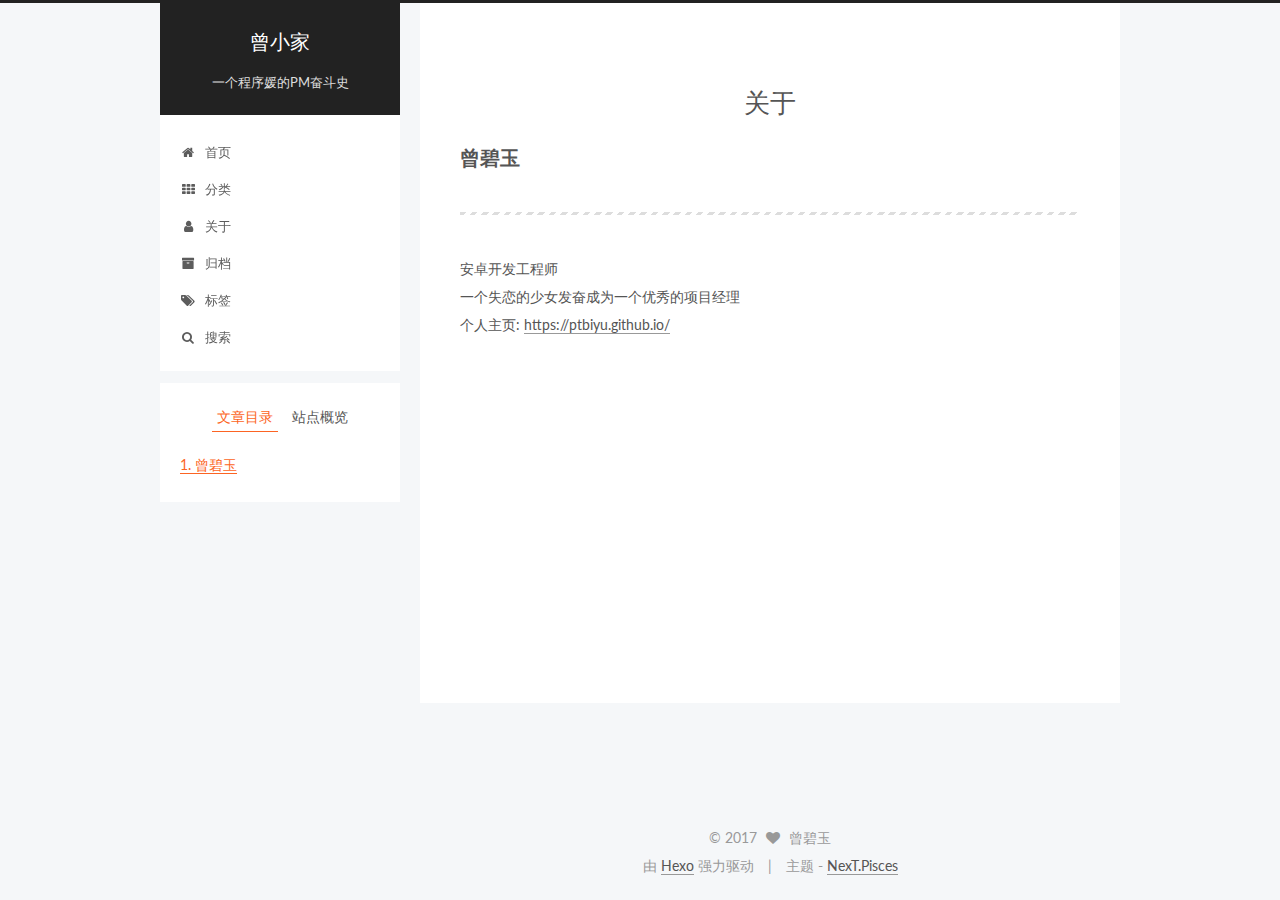
==== about/index.html @ f5fce971 "Site updated: 2017-07-24 19:00:56" ====
<!DOCTYPE html>



  


<html class="theme-next pisces use-motion" lang="zh-Hans">
<head>
  <meta charset="UTF-8"/>
<meta http-equiv="X-UA-Compatible" content="IE=edge" />
<meta name="viewport" content="width=device-width, initial-scale=1, maximum-scale=1"/>









<meta http-equiv="Cache-Control" content="no-transform" />
<meta http-equiv="Cache-Control" content="no-siteapp" />















  
  
  <link href="/lib/fancybox/source/jquery.fancybox.css?v=2.1.5" rel="stylesheet" type="text/css" />




  
  
  
  

  
    
    
  

  

  

  

  

  
    
    
    <link href="//fonts.googleapis.com/css?family=Lato:300,300italic,400,400italic,700,700italic&subset=latin,latin-ext" rel="stylesheet" type="text/css">
  






<link href="/lib/font-awesome/css/font-awesome.min.css?v=4.6.2" rel="stylesheet" type="text/css" />

<link href="/css/main.css?v=5.1.1" rel="stylesheet" type="text/css" />


  <meta name="keywords" content="项目管理, 敏捷, Scrum" />





  <link rel="alternate" href="/atom.xml" title="曾小家" type="application/atom+xml" />




  <link rel="shortcut icon" type="image/x-icon" href="/favicon.ico?v=5.1.1" />






<meta name="description" content="曾碧玉 安卓开发工程师一个失恋的少女发奋成为一个优秀的项目经理个人主页: https://ptbiyu.github.io/">
<meta property="og:type" content="website">
<meta property="og:title" content="关于">
<meta property="og:url" content="https://ptbiyu.github.io/about/index.html">
<meta property="og:site_name" content="曾小家">
<meta property="og:description" content="曾碧玉 安卓开发工程师一个失恋的少女发奋成为一个优秀的项目经理个人主页: https://ptbiyu.github.io/">
<meta property="og:locale" content="zh-Hans">
<meta property="og:updated_time" content="2017-07-20T02:55:30.000Z">
<meta name="twitter:card" content="summary">
<meta name="twitter:title" content="关于">
<meta name="twitter:description" content="曾碧玉 安卓开发工程师一个失恋的少女发奋成为一个优秀的项目经理个人主页: https://ptbiyu.github.io/">



<script type="text/javascript" id="hexo.configurations">
  var NexT = window.NexT || {};
  var CONFIG = {
    root: '/',
    scheme: 'Pisces',
    sidebar: {"position":"left","display":"post","offset":12,"offset_float":0,"b2t":false,"scrollpercent":false,"onmobile":false},
    fancybox: true,
    motion: true,
    duoshuo: {
      userId: '0',
      author: '博主'
    },
    algolia: {
      applicationID: 'ZF8YPM6U2L',
      apiKey: 'b63a4adf1e2daafc92c6af567a618ee9',
      indexName: 'ptbiyu_blog',
      hits: {"per_page":10},
      labels: {"input_placeholder":"Search for Posts","hits_empty":"We didn't find any results for the search: ${query}","hits_stats":"${hits} results found in ${time} ms"}
    }
  };
</script>



  <link rel="canonical" href="https://ptbiyu.github.io/about/"/>





  <title>关于 | 曾小家</title>
  





  <script type="text/javascript">
    var _hmt = _hmt || [];
    (function() {
      var hm = document.createElement("script");
      hm.src = "https://hm.baidu.com/hm.js?2f14754860eb6a1046067750d27c4581";
      var s = document.getElementsByTagName("script")[0];
      s.parentNode.insertBefore(hm, s);
    })();
  </script>










</head>

<body itemscope itemtype="http://schema.org/WebPage" lang="zh-Hans">

  
  
    
  

  <div class="container sidebar-position-left page-post-detail ">
    <div class="headband"></div>

    <header id="header" class="header" itemscope itemtype="http://schema.org/WPHeader">
      <div class="header-inner"><div class="site-brand-wrapper">
  <div class="site-meta ">
    

    <div class="custom-logo-site-title">
      <a href="/"  class="brand" rel="start">
        <span class="logo-line-before"><i></i></span>
        <span class="site-title">曾小家</span>
        <span class="logo-line-after"><i></i></span>
      </a>
    </div>
      
        <p class="site-subtitle">一个程序媛的PM奋斗史</p>
      
  </div>

  <div class="site-nav-toggle">
    <button>
      <span class="btn-bar"></span>
      <span class="btn-bar"></span>
      <span class="btn-bar"></span>
    </button>
  </div>
</div>

<nav class="site-nav">
  

  
    <ul id="menu" class="menu">
      
        
        <li class="menu-item menu-item-home">
          <a href="/" rel="section">
            
              <i class="menu-item-icon fa fa-fw fa-home"></i> <br />
            
            首页
          </a>
        </li>
      
        
        <li class="menu-item menu-item-categories">
          <a href="/categories/" rel="section">
            
              <i class="menu-item-icon fa fa-fw fa-th"></i> <br />
            
            分类
          </a>
        </li>
      
        
        <li class="menu-item menu-item-about">
          <a href="/about/" rel="section">
            
              <i class="menu-item-icon fa fa-fw fa-user"></i> <br />
            
            关于
          </a>
        </li>
      
        
        <li class="menu-item menu-item-archives">
          <a href="/archives/" rel="section">
            
              <i class="menu-item-icon fa fa-fw fa-archive"></i> <br />
            
            归档
          </a>
        </li>
      
        
        <li class="menu-item menu-item-tags">
          <a href="/tags/" rel="section">
            
              <i class="menu-item-icon fa fa-fw fa-tags"></i> <br />
            
            标签
          </a>
        </li>
      

      
        <li class="menu-item menu-item-search">
          
            <a href="javascript:;" class="popup-trigger">
          
            
              <i class="menu-item-icon fa fa-search fa-fw"></i> <br />
            
            搜索
          </a>
        </li>
      
    </ul>
  

  
    <div class="site-search">
      
  
  <div class="algolia-popup popup search-popup">
    <div class="algolia-search">
      <div class="algolia-search-input-icon">
        <i class="fa fa-search"></i>
      </div>
      <div class="algolia-search-input" id="algolia-search-input"></div>
    </div>

    <div class="algolia-results">
      <div id="algolia-stats"></div>
      <div id="algolia-hits"></div>
      <div id="algolia-pagination" class="algolia-pagination"></div>
    </div>

    <span class="popup-btn-close">
      <i class="fa fa-times-circle"></i>
    </span>
  </div>




    </div>
  
</nav>



 </div>
    </header>

    <main id="main" class="main">
      <div class="main-inner">
        <div class="content-wrap">
          <div id="content" class="content">
            

  <div id="posts" class="posts-expand">
  <header class="post-header">

	<h1 class="post-title" itemprop="name headline">关于</h1>



</header>

    
    
      <h2 id="曾碧玉"><a href="#曾碧玉" class="headerlink" title="曾碧玉"></a>曾碧玉</h2><hr>
<p>安卓开发工程师<br>一个失恋的少女发奋成为一个优秀的项目经理<br>个人主页: <a href="https://ptbiyu.github.io/">https://ptbiyu.github.io/</a></p>

    
  </div>


          </div>
          


          
  <div class="comments" id="comments">
    
  </div>


        </div>
        
          
  
  <div class="sidebar-toggle">
    <div class="sidebar-toggle-line-wrap">
      <span class="sidebar-toggle-line sidebar-toggle-line-first"></span>
      <span class="sidebar-toggle-line sidebar-toggle-line-middle"></span>
      <span class="sidebar-toggle-line sidebar-toggle-line-last"></span>
    </div>
  </div>

  <aside id="sidebar" class="sidebar">
    
    <div class="sidebar-inner">

      

      
        <ul class="sidebar-nav motion-element">
          <li class="sidebar-nav-toc sidebar-nav-active" data-target="post-toc-wrap" >
            文章目录
          </li>
          <li class="sidebar-nav-overview" data-target="site-overview">
            站点概览
          </li>
        </ul>
      

      <section class="site-overview sidebar-panel">
        <div class="site-author motion-element" itemprop="author" itemscope itemtype="http://schema.org/Person">
          <img class="site-author-image" itemprop="image"
               src="/images/avatar.jpg"
               alt="曾碧玉" />
          <p class="site-author-name" itemprop="name">曾碧玉</p>
           
              <p class="site-description motion-element" itemprop="description">一个失恋少女的PM奋斗史</p>
          
        </div>
        <nav class="site-state motion-element">

          
            <div class="site-state-item site-state-posts">
              <a href="/archives/">
                <span class="site-state-item-count">1</span>
                <span class="site-state-item-name">日志</span>
              </a>
            </div>
          

          

          

        </nav>

        
          <div class="feed-link motion-element">
            <a href="/atom.xml" rel="alternate">
              <i class="fa fa-rss"></i>
              RSS
            </a>
          </div>
        

        <div class="links-of-author motion-element">
          
        </div>

        
        

        
        

        


      </section>

      
      <!--noindex-->
        <section class="post-toc-wrap motion-element sidebar-panel sidebar-panel-active">
          <div class="post-toc">

            
              
            

            
              <div class="post-toc-content"><ol class="nav"><li class="nav-item nav-level-2"><a class="nav-link" href="#曾碧玉"><span class="nav-number">1.</span> <span class="nav-text">曾碧玉</span></a></li></ol></div>
            

          </div>
        </section>
      <!--/noindex-->
      

      

    </div>
  </aside>


        
      </div>
    </main>

    <footer id="footer" class="footer">
      <div class="footer-inner">
        <div class="copyright" >
  
  &copy; 
  <span itemprop="copyrightYear">2017</span>
  <span class="with-love">
    <i class="fa fa-heart"></i>
  </span>
  <span class="author" itemprop="copyrightHolder">曾碧玉</span>
</div>


<div class="powered-by">
  由 <a class="theme-link" href="https://hexo.io">Hexo</a> 强力驱动
</div>

<div class="theme-info">
  主题 -
  <a class="theme-link" href="https://github.com/iissnan/hexo-theme-next">
    NexT.Pisces
  </a>
</div>


        

        
      </div>
    </footer>

    
      <div class="back-to-top">
        <i class="fa fa-arrow-up"></i>
        
      </div>
    

  </div>

  

<script type="text/javascript">
  if (Object.prototype.toString.call(window.Promise) !== '[object Function]') {
    window.Promise = null;
  }
</script>









  












  
  <script type="text/javascript" src="/lib/jquery/index.js?v=2.1.3"></script>

  
  <script type="text/javascript" src="/lib/fastclick/lib/fastclick.min.js?v=1.0.6"></script>

  
  <script type="text/javascript" src="/lib/jquery_lazyload/jquery.lazyload.js?v=1.9.7"></script>

  
  <script type="text/javascript" src="/lib/velocity/velocity.min.js?v=1.2.1"></script>

  
  <script type="text/javascript" src="/lib/velocity/velocity.ui.min.js?v=1.2.1"></script>

  
  <script type="text/javascript" src="/lib/fancybox/source/jquery.fancybox.pack.js?v=2.1.5"></script>


  


  <script type="text/javascript" src="/js/src/utils.js?v=5.1.1"></script>

  <script type="text/javascript" src="/js/src/motion.js?v=5.1.1"></script>



  
  


  <script type="text/javascript" src="/js/src/affix.js?v=5.1.1"></script>

  <script type="text/javascript" src="/js/src/schemes/pisces.js?v=5.1.1"></script>



  
    <script type="text/javascript" src="/js/src/scrollspy.js?v=5.1.1"></script>
<script type="text/javascript" src="/js/src/post-details.js?v=5.1.1"></script>

  

  


  <script type="text/javascript" src="/js/src/bootstrap.js?v=5.1.1"></script>



  


  




	





  





  






  




  
  
  
  <link rel="stylesheet" href="/lib/algolia-instant-search/instantsearch.min.css">

  
  
  <script src="/lib/algolia-instant-search/instantsearch.min.js"></script>
  

  <script src="/js/src/algolia-search.js?v=5.1.1"></script>



  

  
  <script src="https://cdn1.lncld.net/static/js/av-core-mini-0.6.4.js"></script>
  <script>AV.initialize("6gR8ghEbDC5gvSmVCUXGhsaM-gzGzoHsz", "KgY9hx9p7FkOY9UjDzLLBDsC");</script>
  <script>
    function showTime(Counter) {
      var query = new AV.Query(Counter);
      var entries = [];
      var $visitors = $(".leancloud_visitors");

      $visitors.each(function () {
        entries.push( $(this).attr("id").trim() );
      });

      query.containedIn('url', entries);
      query.find()
        .done(function (results) {
          var COUNT_CONTAINER_REF = '.leancloud-visitors-count';

          if (results.length === 0) {
            $visitors.find(COUNT_CONTAINER_REF).text(0);
            return;
          }

          for (var i = 0; i < results.length; i++) {
            var item = results[i];
            var url = item.get('url');
            var time = item.get('time');
            var element = document.getElementById(url);

            $(element).find(COUNT_CONTAINER_REF).text(time);
          }
          for(var i = 0; i < entries.length; i++) {
            var url = entries[i];
            var element = document.getElementById(url);
            var countSpan = $(element).find(COUNT_CONTAINER_REF);
            if( countSpan.text() == '') {
              countSpan.text(0);
            }
          }
        })
        .fail(function (object, error) {
          console.log("Error: " + error.code + " " + error.message);
        });
    }

    function addCount(Counter) {
      var $visitors = $(".leancloud_visitors");
      var url = $visitors.attr('id').trim();
      var title = $visitors.attr('data-flag-title').trim();
      var query = new AV.Query(Counter);

      query.equalTo("url", url);
      query.find({
        success: function(results) {
          if (results.length > 0) {
            var counter = results[0];
            counter.fetchWhenSave(true);
            counter.increment("time");
            counter.save(null, {
              success: function(counter) {
                var $element = $(document.getElementById(url));
                $element.find('.leancloud-visitors-count').text(counter.get('time'));
              },
              error: function(counter, error) {
                console.log('Failed to save Visitor num, with error message: ' + error.message);
              }
            });
          } else {
            var newcounter = new Counter();
            /* Set ACL */
            var acl = new AV.ACL();
            acl.setPublicReadAccess(true);
            acl.setPublicWriteAccess(true);
            newcounter.setACL(acl);
            /* End Set ACL */
            newcounter.set("title", title);
            newcounter.set("url", url);
            newcounter.set("time", 1);
            newcounter.save(null, {
              success: function(newcounter) {
                var $element = $(document.getElementById(url));
                $element.find('.leancloud-visitors-count').text(newcounter.get('time'));
              },
              error: function(newcounter, error) {
                console.log('Failed to create');
              }
            });
          }
        },
        error: function(error) {
          console.log('Error:' + error.code + " " + error.message);
        }
      });
    }

    $(function() {
      var Counter = AV.Object.extend("Counter");
      if ($('.leancloud_visitors').length == 1) {
        addCount(Counter);
      } else if ($('.post-title-link').length > 1) {
        showTime(Counter);
      }
    });
  </script>



  

  

  

  

  

</body>
</html>
---- css/main.css ----
/* normalize.css v3.0.2 | MIT License | git.io/normalize */
html {
  font-family: sans-serif; /* 1 */
  -ms-text-size-adjust: 100%; /* 2 */
  -webkit-text-size-adjust: 100%; /* 2 */
}
body {
  margin: 0;
}
article,
aside,
details,
figcaption,
figure,
footer,
header,
hgroup,
main,
menu,
nav,
section,
summary {
  display: block;
}
audio,
canvas,
progress,
video {
  display: inline-block; /* 1 */
  vertical-align: baseline; /* 2 */
}
audio:not([controls]) {
  display: none;
  height: 0;
}
[hidden],
template {
  display: none;
}
a {
  background-color: transparent;
}
a:active,
a:hover {
  outline: 0;
}
abbr[title] {
  border-bottom: 1px dotted;
}
b,
strong {
  font-weight: bold;
}
dfn {
  font-style: italic;
}
h1 {
  font-size: 2em;
  margin: 0.67em 0;
}
mark {
  background: #ff0;
  color: #000;
}
small {
  font-size: 80%;
}
sub,
sup {
  font-size: 75%;
  line-height: 0;
  position: relative;
  vertical-align: baseline;
}
sup {
  top: -0.5em;
}
sub {
  bottom: -0.25em;
}
img {
  border: 0;
}
svg:not(:root) {
  overflow: hidden;
}
figure {
  margin: 1em 40px;
}
hr {
  -moz-box-sizing: content-box;
  box-sizing: content-box;
  height: 0;
}
pre {
  overflow: auto;
}
code,
kbd,
pre,
samp {
  font-family: monospace, monospace;
  font-size: 1em;
}
button,
input,
optgroup,
select,
textarea {
  color: inherit; /* 1 */
  font: inherit; /* 2 */
  margin: 0; /* 3 */
}
button {
  overflow: visible;
}
button,
select {
  text-transform: none;
}
button,
html input[type="button"],
input[type="reset"],
input[type="submit"] {
  -webkit-appearance: button; /* 2 */
  cursor: pointer; /* 3 */
}
button[disabled],
html input[disabled] {
  cursor: default;
}
button::-moz-focus-inner,
input::-moz-focus-inner {
  border: 0;
  padding: 0;
}
input {
  line-height: normal;
}
input[type="checkbox"],
input[type="radio"] {
  box-sizing: border-box; /* 1 */
  padding: 0; /* 2 */
}
input[type="number"]::-webkit-inner-spin-button,
input[type="number"]::-webkit-outer-spin-button {
  height: auto;
}
input[type="search"] {
  -webkit-appearance: textfield; /* 1 */
  -moz-box-sizing: content-box;
  -webkit-box-sizing: content-box; /* 2 */
  box-sizing: content-box;
}
input[type="search"]::-webkit-search-cancel-button,
input[type="search"]::-webkit-search-decoration {
  -webkit-appearance: none;
}
fieldset {
  border: 1px solid #c0c0c0;
  margin: 0 2px;
  padding: 0.35em 0.625em 0.75em;
}
legend {
  border: 0; /* 1 */
  padding: 0; /* 2 */
}
textarea {
  overflow: auto;
}
optgroup {
  font-weight: bold;
}
table {
  border-collapse: collapse;
  border-spacing: 0;
}
td,
th {
  padding: 0;
}
::selection {
  background: #262a30;
  color: #fff;
}
body {
  position: relative;
  font-family: 'Lato', "PingFang SC", "Microsoft YaHei", sans-serif;
  font-size: 14px;
  line-height: 2;
  color: #555;
  background: #f5f7f9;
}
@media (max-width: 767px) {
  body {
    padding-right: 0 !important;
  }
}
@media (min-width: 768px) and (max-width: 991px) {
  body {
    padding-right: 0 !important;
  }
}
@media (min-width: 1600px) {
  body {
    font-size: 16px;
  }
}
h1,
h2,
h3,
h4,
h5,
h6 {
  margin: 0;
  padding: 0;
  font-weight: bold;
  line-height: 1.5;
  font-family: 'Lato', "PingFang SC", "Microsoft YaHei", sans-serif;
}
h2,
h3,
h4,
h5,
h6 {
  margin: 20px 0 15px;
}
h1 {
  font-size: 22px;
}
@media (max-width: 767px) {
  h1 {
    font-size: 18px;
  }
}
h2 {
  font-size: 20px;
}
@media (max-width: 767px) {
  h2 {
    font-size: 16px;
  }
}
h3 {
  font-size: 18px;
}
@media (max-width: 767px) {
  h3 {
    font-size: 14px;
  }
}
h4 {
  font-size: 16px;
}
@media (max-width: 767px) {
  h4 {
    font-size: 12px;
  }
}
h5 {
  font-size: 14px;
}
@media (max-width: 767px) {
  h5 {
    font-size: 10px;
  }
}
h6 {
  font-size: 12px;
}
@media (max-width: 767px) {
  h6 {
    font-size: 8px;
  }
}
p {
  margin: 0 0 25px 0;
}
a {
  color: #555;
  text-decoration: none;
  border-bottom: 1px solid #999;
  word-wrap: break-word;
}
a:hover {
  color: #222;
  border-bottom-color: #222;
}
blockquote {
  margin: 0;
  padding: 0;
}
img {
  display: block;
  margin: auto;
  max-width: 100%;
  height: auto;
}
hr {
  margin: 40px 0;
  height: 3px;
  border: none;
  background-color: #ddd;
  background-image: repeating-linear-gradient(-45deg, #fff, #fff 4px, transparent 4px, transparent 8px);
}
blockquote {
  padding: 0 15px;
  color: #666;
  border-left: 4px solid #ddd;
}
blockquote cite::before {
  content: "-";
  padding: 0 5px;
}
dt {
  font-weight: 700;
}
dd {
  margin: 0;
  padding: 0;
}
.text-left {
  text-align: left;
}
.text-center {
  text-align: center;
}
.text-right {
  text-align: right;
}
.text-justify {
  text-align: justify;
}
.text-nowrap {
  white-space: nowrap;
}
.text-lowercase {
  text-transform: lowercase;
}
.text-uppercase {
  text-transform: uppercase;
}
.text-capitalize {
  text-transform: capitalize;
}
.center-block {
  display: block;
  margin-left: auto;
  margin-right: auto;
}
.clearfix:before,
.clearfix:after {
  content: " ";
  display: table;
}
.clearfix:after {
  clear: both;
}
.pullquote {
  width: 45%;
}
.pullquote.left {
  float: left;
  margin-left: 5px;
  margin-right: 10px;
}
.pullquote.right {
  float: right;
  margin-left: 10px;
  margin-right: 5px;
}
.affix.affix.affix {
  position: fixed;
}
.translation {
  margin-top: -20px;
  font-size: 14px;
  color: #999;
}
.scrollbar-measure {
  width: 100px;
  height: 100px;
  overflow: scroll;
  position: absolute;
  top: -9999px;
}
.use-motion .motion-element {
  opacity: 0;
}
table {
  margin: 20px 0;
  width: 100%;
  border-collapse: collapse;
  border-spacing: 0;
  border: 1px solid #ddd;
  font-size: 14px;
  table-layout: fixed;
  word-wrap: break-all;
}
table>tbody>tr:nth-of-type(odd) {
  background-color: #f9f9f9;
}
table>tbody>tr:hover {
  background-color: #f5f5f5;
}
caption,
th,
td {
  padding: 8px;
  text-align: left;
  vertical-align: middle;
  font-weight: normal;
}
th,
td {
  border-bottom: 3px solid #ddd;
  border-right: 1px solid #eee;
}
th {
  padding-bottom: 10px;
  font-weight: 700;
}
td {
  border-bottom-width: 1px;
}
html,
body {
  height: 100%;
}
.container {
  position: relative;
  min-height: 100%;
}
.header-inner {
  margin: 0 auto;
  padding: 100px 0 70px;
  width: 700px;
}
@media (min-width: 1600px) {
  .container .header-inner {
    width: 900px;
  }
}
.main {
  padding-bottom: 150px;
}
.main-inner {
  margin: 0 auto;
  width: 700px;
}
@media (min-width: 1600px) {
  .container .main-inner {
    width: 900px;
  }
}
.footer {
  position: absolute;
  left: 0;
  bottom: 0;
  width: 100%;
  min-height: 50px;
}
.footer-inner {
  box-sizing: border-box;
  margin: 20px auto;
  width: 700px;
}
@media (min-width: 1600px) {
  .container .footer-inner {
    width: 900px;
  }
}
pre,
.highlight {
  overflow: auto;
  margin: 20px 0;
  padding: 0;
  font-size: 13px;
  color: #4d4d4c;
  background: #f7f7f7;
  line-height: 1.6;
}
pre,
code {
  font-family: consolas, Menlo, "PingFang SC", "Microsoft YaHei", monospace;
}
code {
  padding: 2px 4px;
  word-wrap: break-word;
  color: #555;
  background: #eee;
  border-radius: 3px;
  font-size: 13px;
}
pre code {
  padding: 0;
  color: #4d4d4c;
  background: none;
  text-shadow: none;
}
.highlight {
  border-radius: 1px;
}
.highlight pre {
  border: none;
  margin: 0;
  padding: 10px 0;
}
.highlight table {
  margin: 0;
  width: auto;
  border: none;
}
.highlight td {
  border: none;
  padding: 0;
}
.highlight figcaption {
  font-size: 1em;
  color: #4d4d4c;
  line-height: 1em;
  margin-bottom: 1em;
}
.highlight figcaption:before,
.highlight figcaption:after {
  content: " ";
  display: table;
}
.highlight figcaption:after {
  clear: both;
}
.highlight figcaption a {
  float: right;
  color: #4d4d4c;
}
.highlight figcaption a:hover {
  border-bottom-color: #4d4d4c;
}
.highlight .gutter pre {
  padding-left: 10px;
  padding-right: 10px;
  color: #869194;
  text-align: right;
  background-color: #eff2f3;
}
.highlight .code pre {
  width: 100%;
  padding-left: 10px;
  padding-right: 10px;
  background-color: #f7f7f7;
}
.highlight .line {
  height: 20px;
}
.gutter {
  -webkit-user-select: none;
  -moz-user-select: none;
  -ms-user-select: none;
  user-select: none;
}
.gist table {
  width: auto;
}
.gist table td {
  border: none;
}
pre .deletion {
  background: #fdd;
}
pre .addition {
  background: #dfd;
}
pre .meta {
  color: #8959a8;
}
pre .comment {
  color: #8e908c;
}
pre .variable,
pre .attribute,
pre .tag,
pre .regexp,
pre .ruby .constant,
pre .xml .tag .title,
pre .xml .pi,
pre .xml .doctype,
pre .html .doctype,
pre .css .id,
pre .css .class,
pre .css .pseudo {
  color: #c82829;
}
pre .number,
pre .preprocessor,
pre .built_in,
pre .literal,
pre .params,
pre .constant,
pre .command {
  color: #f5871f;
}
pre .ruby .class .title,
pre .css .rules .attribute,
pre .string,
pre .value,
pre .inheritance,
pre .header,
pre .ruby .symbol,
pre .xml .cdata,
pre .special,
pre .number,
pre .formula {
  color: #718c00;
}
pre .title,
pre .css .hexcolor {
  color: #3e999f;
}
pre .function,
pre .python .decorator,
pre .python .title,
pre .ruby .function .title,
pre .ruby .title .keyword,
pre .perl .sub,
pre .javascript .title,
pre .coffeescript .title {
  color: #4271ae;
}
pre .keyword,
pre .javascript .function {
  color: #8959a8;
}
.full-image.full-image.full-image {
  border: none;
  max-width: 100%;
  width: auto;
  margin: 20px auto;
}
@media (min-width: 992px) {
  .full-image.full-image.full-image {
    max-width: none;
    width: 118%;
    margin: 0 -9%;
  }
}
.blockquote-center,
.page-home .post-type-quote blockquote,
.page-post-detail .post-type-quote blockquote {
  position: relative;
  margin: 40px 0;
  padding: 0;
  border-left: none;
  text-align: center;
}
.blockquote-center::before,
.page-home .post-type-quote blockquote::before,
.page-post-detail .post-type-quote blockquote::before,
.blockquote-center::after,
.page-home .post-type-quote blockquote::after,
.page-post-detail .post-type-quote blockquote::after {
  position: absolute;
  content: ' ';
  display: block;
  width: 100%;
  height: 24px;
  opacity: 0.2;
  background-repeat: no-repeat;
  background-position: 0 -6px;
  background-size: 22px 22px;
}
.blockquote-center::before,
.page-home .post-type-quote blockquote::before,
.page-post-detail .post-type-quote blockquote::before {
  top: -20px;
  background-image: url("../images/quote-l.svg");
  border-top: 1px solid #ccc;
}
.blockquote-center::after,
.page-home .post-type-quote blockquote::after,
.page-post-detail .post-type-quote blockquote::after {
  bottom: -20px;
  background-image: url("../images/quote-r.svg");
  border-bottom: 1px solid #ccc;
  background-position: 100% 8px;
}
.blockquote-center p,
.page-home .post-type-quote blockquote p,
.page-post-detail .post-type-quote blockquote p,
.blockquote-center div,
.page-home .post-type-quote blockquote div,
.page-post-detail .post-type-quote blockquote div {
  text-align: center;
}
.post .post-body .group-picture img {
  box-sizing: border-box;
  padding: 0 3px;
  border: none;
}
.post .group-picture-row {
  overflow: hidden;
  margin-top: 6px;
}
.post .group-picture-row:first-child {
  margin-top: 0;
}
.post .group-picture-column {
  float: left;
}
.page-post-detail .post-body .group-picture-column {
  float: none;
  margin-top: 10px;
  width: auto !important;
}
.page-post-detail .post-body .group-picture-column img {
  margin: 0 auto;
}
.page-archive .group-picture-container {
  overflow: hidden;
}
.page-archive .group-picture-row {
  float: left;
}
.page-archive .group-picture-row:first-child {
  margin-top: 6px;
}
.page-archive .group-picture-column {
  max-width: 150px;
  max-height: 150px;
}
.note {
  padding: 20px;
  margin: 20px 0;
  border: 1px solid #eee;
  border-left-width: 5px;
  border-radius: 3px;
}
.note h2,
.note h3,
.note h4,
.note h5,
.note h6 {
  margin-top: 0;
  margin-bottom: 5px;
  padding-top: 0 !important;
}
.note p:last-child {
  margin-bottom: 0;
}
.note code {
  border-radius: 3px;
}
.note+.note {
  margin-top: -5px;
}
.default {
  border-left-color: #777;
}
.default h2,
.default h3,
.default h4,
.default h5,
.default h6 {
  color: #777;
}
.primary {
  border-left-color: #428bca;
}
.primary h2,
.primary h3,
.primary h4,
.primary h5,
.primary h6 {
  color: #428bca;
}
.success {
  border-left-color: #5cb85c;
}
.success h2,
.success h3,
.success h4,
.success h5,
.success h6 {
  color: #5cb85c;
}
.danger {
  border-left-color: #d9534f;
}
.danger h2,
.danger h3,
.danger h4,
.danger h5,
.danger h6 {
  color: #d9534f;
}
.warning {
  border-left-color: #f0ad4e;
}
.warning h2,
.warning h3,
.warning h4,
.warning h5,
.warning h6 {
  color: #f0ad4e;
}
.info {
  border-left-color: #5bc0de;
}
.info h2,
.info h3,
.info h4,
.info h5,
.info h6 {
  color: #5bc0de;
}
.btn {
  display: inline-block;
  padding: 0 20px;
  font-size: 14px;
  color: #fff;
  background: #222;
  border: 2px solid #555;
  text-decoration: none;
  border-radius: 0;
  transition-property: background-color;
  transition-duration: 0.2s;
  transition-timing-function: ease-in-out;
  transition-delay: 0s;
}
.btn:hover,
.post-button .btn:hover {
  border-color: #222;
  color: #fff;
  background: #222;
}
.btn-bar {
  display: block;
  width: 22px;
  height: 2px;
  background: #555;
  border-radius: 1px;
}
.btn-bar+.btn-bar {
  margin-top: 4px;
}
.pagination {
  margin: 120px 0 40px;
  text-align: center;
  border-top: 1px solid #eee;
}
.page-number-basic,
.pagination .prev,
.pagination .next,
.pagination .page-number,
.pagination .space {
  display: inline-block;
  position: relative;
  top: -1px;
  margin: 0 10px;
  padding: 0 10px;
  line-height: 30px;
}
@media (max-width: 767px) {
  .page-number-basic,
  .pagination .prev,
  .pagination .next,
  .pagination .page-number,
  .pagination .space {
    margin: 0 5px;
  }
}
.pagination .prev,
.pagination .next,
.pagination .page-number {
  border-bottom: 0;
  border-top: 1px solid #eee;
  transition-property: border-color;
  transition-duration: 0.2s;
  transition-timing-function: ease-in-out;
  transition-delay: 0s;
}
.pagination .prev:hover,
.pagination .next:hover,
.pagination .page-number:hover {
  border-top-color: #222;
}
.pagination .space {
  padding: 0;
  margin: 0;
}
.pagination .prev {
  margin-left: 0;
}
.pagination .next {
  margin-right: 0;
}
.pagination .page-number.current,
.algolia-pagination .current .page-number {
  color: #fff;
  background: #ccc;
  border-top-color: #ccc;
}
@media (max-width: 767px) {
  .pagination {
    border-top: none;
  }
  .pagination .prev,
  .pagination .next,
  .pagination .page-number {
    margin-bottom: 10px;
    border-top: 0;
    border-bottom: 1px solid #eee;
  }
  .pagination .prev:hover,
  .pagination .next:hover,
  .pagination .page-number:hover {
    border-bottom-color: #222;
  }
}
.comments {
  margin: 60px 20px 0;
}
.tag-cloud {
  text-align: center;
}
.tag-cloud a {
  display: inline-block;
  margin: 10px;
}
.back-to-top {
  box-sizing: border-box;
  position: fixed;
  bottom: -100px;
  right: 30px;
  z-index: 1050;
  padding: 0 6px;
  width: 24px;
  background: #222;
  font-size: 12px;
  opacity: 0.6;
  color: #fff;
  cursor: pointer;
  text-align: center;
  -webkit-transform: translateZ(0);
  transition-property: bottom;
  transition-duration: 0.2s;
  transition-timing-function: ease-in-out;
  transition-delay: 0s;
}
@media (min-width: 768px) and (max-width: 991px) {
  .back-to-top {
    display: none !important;
  }
}
@media (max-width: 767px) {
  .back-to-top {
    display: none !important;
  }
}
.back-to-top.back-to-top-on {
  bottom: 30px;
}
.header {
  background: transparent;
}
.header-inner {
  position: relative;
}
.headband {
  height: 3px;
  background: #222;
}
.site-meta {
  margin: 0;
  text-align: center;
}
@media (max-width: 767px) {
  .site-meta {
    text-align: center;
  }
}
.brand {
  position: relative;
  display: inline-block;
  padding: 0 40px;
  color: #fff;
  background: #222;
  border-bottom: none;
}
.brand:hover {
  color: #fff;
}
.logo {
  display: inline-block;
  margin-right: 5px;
  line-height: 36px;
  vertical-align: top;
}
.site-title {
  display: inline-block;
  vertical-align: top;
  line-height: 36px;
  font-size: 20px;
  font-weight: normal;
  font-family: 'Lato', "PingFang SC", "Microsoft YaHei", sans-serif;
}
.site-subtitle {
  margin-top: 10px;
  font-size: 13px;
  color: #ddd;
}
.use-motion .brand {
  opacity: 0;
}
.use-motion .logo,
.use-motion .site-title,
.use-motion .site-subtitle {
  opacity: 0;
  position: relative;
  top: -10px;
}
.site-nav-toggle {
  display: none;
  position: absolute;
  top: 10px;
  left: 10px;
}
@media (max-width: 767px) {
  .site-nav-toggle {
    display: block;
  }
}
.site-nav-toggle button {
  margin-top: 2px;
  padding: 9px 10px;
  background: transparent;
  border: none;
}
@media (max-width: 767px) {
  .site-nav {
    display: none;
    margin: 0 -10px;
    padding: 0 10px;
    clear: both;
    border-top: 1px solid #ddd;
  }
}
@media (min-width: 768px) and (max-width: 991px) {
  .site-nav {
    display: block !important;
  }
}
@media (min-width: 992px) {
  .site-nav {
    display: block !important;
  }
}
.menu {
  margin-top: 20px;
  padding-left: 0;
  text-align: center;
}
.menu .menu-item {
  display: inline-block;
  margin: 0 10px;
  list-style: none;
}
@media screen and (max-width: 767px) {
  .menu .menu-item {
    margin-top: 10px;
  }
}
.menu .menu-item a {
  display: block;
  font-size: 13px;
  line-height: inherit;
  border-bottom: 1px solid transparent;
  transition-property: border-color;
  transition-duration: 0.2s;
  transition-timing-function: ease-in-out;
  transition-delay: 0s;
}
.menu .menu-item a:hover,
.menu-item-active a {
  border-bottom-color: #222;
}
.menu .menu-item .fa {
  margin-right: 5px;
}
.use-motion .menu-item {
  opacity: 0;
}
.post-body {
  font-family: 'Lato', "PingFang SC", "Microsoft YaHei", sans-serif;
}
@media (max-width: 767px) {
  .post-body {
    word-break: break-word;
  }
}
.post-body .fancybox img {
  display: block !important;
  margin: 0 auto;
  cursor: pointer;
  cursor: zoom-in;
  cursor: -webkit-zoom-in;
}
.post-body .image-caption,
.post-body .figure .caption {
  margin: 10px auto 15px;
  text-align: center;
  font-size: 14px;
  color: #999;
  font-weight: bold;
  line-height: 1;
}
.post-sticky-flag {
  display: inline-block;
  font-size: 16px;
  -ms-transform: rotate(30deg);
  -webkit-transform: rotate(30deg);
  -moz-transform: rotate(30deg);
  -ms-transform: rotate(30deg);
  -o-transform: rotate(30deg);
  transform: rotate(30deg);
}
.posts-expand {
  padding-top: 40px;
}
@media (max-width: 767px) {
  .posts-expand {
    margin: 0 20px;
  }
  .post-body pre {
    padding: 10px;
  }
  .post-body pre .gutter pre {
    padding-right: 10px;
  }
  .post-body .highlight {
    margin-left: 0px;
    margin-right: 0px;
    padding: 0;
  }
  .post-body .highlight .gutter pre {
    padding-right: 10px;
  }
}
@media (min-width: 992px) {
  .posts-expand .post-body {
    text-align: justify;
  }
}
.posts-expand .post-body h2,
.posts-expand .post-body h3,
.posts-expand .post-body h4,
.posts-expand .post-body h5,
.posts-expand .post-body h6 {
  padding-top: 10px;
}
.posts-expand .post-body h2 .header-anchor,
.posts-expand .post-body h3 .header-anchor,
.posts-expand .post-body h4 .header-anchor,
.posts-expand .post-body h5 .header-anchor,
.posts-expand .post-body h6 .header-anchor {
  float: right;
  margin-left: 10px;
  color: #ccc;
  border-bottom-style: none;
  visibility: hidden;
}
.posts-expand .post-body h2 .header-anchor:hover,
.posts-expand .post-body h3 .header-anchor:hover,
.posts-expand .post-body h4 .header-anchor:hover,
.posts-expand .post-body h5 .header-anchor:hover,
.posts-expand .post-body h6 .header-anchor:hover {
  color: inherit;
}
.posts-expand .post-body h2:hover .header-anchor,
.posts-expand .post-body h3:hover .header-anchor,
.posts-expand .post-body h4:hover .header-anchor,
.posts-expand .post-body h5:hover .header-anchor,
.posts-expand .post-body h6:hover .header-anchor {
  visibility: visible;
}
.posts-expand .post-body ul li {
  list-style: circle;
}
.posts-expand .post-body img {
  box-sizing: border-box;
  margin: auto;
  padding: 3px;
  border: 1px solid #ddd;
}
.posts-expand .fancybox img {
  margin: 0 auto;
}
@media (max-width: 767px) {
  .posts-collapse {
    margin: 0 20px;
  }
  .posts-collapse .post-title,
  .posts-collapse .post-meta {
    display: block;
    width: auto;
    text-align: left;
  }
}
.posts-collapse {
  position: relative;
  z-index: 1010;
  margin-left: 55px;
}
.posts-collapse::after {
  content: " ";
  position: absolute;
  top: 20px;
  left: 0;
  margin-left: -2px;
  width: 4px;
  height: 100%;
  background: #f5f5f5;
  z-index: -1;
}
@media (max-width: 767px) {
  .posts-collapse {
    margin: 0 20px;
  }
}
.posts-collapse .collection-title {
  position: relative;
  margin: 60px 0;
}
.posts-collapse .collection-title h1,
.posts-collapse .collection-title h2 {
  margin-left: 20px;
}
.posts-collapse .collection-title small {
  color: #bbb;
  margin-left: 5px;
}
.posts-collapse .collection-title::before {
  content: " ";
  position: absolute;
  left: 0;
  top: 50%;
  margin-left: -4px;
  margin-top: -4px;
  width: 8px;
  height: 8px;
  background: #bbb;
  border-radius: 50%;
}
.posts-collapse .post {
  margin: 30px 0;
}
.posts-collapse .post-header {
  position: relative;
  transition-duration: 0.2s;
  transition-timing-function: ease-in-out;
  transition-delay: 0s;
  transition-property: border;
  border-bottom: 1px dashed #ccc;
}
.posts-collapse .post-header::before {
  content: " ";
  position: absolute;
  left: 0;
  top: 12px;
  width: 6px;
  height: 6px;
  margin-left: -4px;
  background: #bbb;
  border-radius: 50%;
  border: 1px solid #fff;
  transition-duration: 0.2s;
  transition-timing-function: ease-in-out;
  transition-delay: 0s;
  transition-property: background;
}
.posts-collapse .post-header:hover {
  border-bottom-color: #666;
}
.posts-collapse .post-header:hover::before {
  background: #222;
}
.posts-collapse .post-meta {
  position: absolute;
  font-size: 12px;
  left: 20px;
  top: 5px;
}
.posts-collapse .post-comments-count {
  display: none;
}
.posts-collapse .post-title {
  margin-left: 60px;
  font-size: 16px;
  font-weight: normal;
  line-height: inherit;
}
.posts-collapse .post-title::after {
  margin-left: 3px;
  opacity: 0.6;
}
.posts-collapse .post-title a {
  color: #666;
  border-bottom: none;
}
.page-home .post-type-quote .post-header,
.page-post-detail .post-type-quote .post-header,
.page-home .post-type-quote .post-tags,
.page-post-detail .post-type-quote .post-tags {
  display: none;
}
.posts-expand .post-title {
  font-size: 26px;
  text-align: center;
  word-break: break-word;
  font-weight: 400;
}
@media (max-width: 767px) {
  .posts-expand .post-title {
    font-size: 22px;
  }
}
.posts-expand .post-title-link {
  display: inline-block;
  position: relative;
  color: #555;
  border-bottom: none;
  line-height: 1.2;
  vertical-align: top;
}
.posts-expand .post-title-link::before {
  content: "";
  position: absolute;
  width: 100%;
  height: 2px;
  bottom: 0;
  left: 0;
  background-color: #000;
  visibility: hidden;
  -webkit-transform: scaleX(0);
  -moz-transform: scaleX(0);
  -ms-transform: scaleX(0);
  -o-transform: scaleX(0);
  transform: scaleX(0);
  transition-duration: 0.2s;
  transition-timing-function: ease-in-out;
  transition-delay: 0s;
}
.posts-expand .post-title-link:hover::before {
  visibility: visible;
  -webkit-transform: scaleX(1);
  -moz-transform: scaleX(1);
  -ms-transform: scaleX(1);
  -o-transform: scaleX(1);
  transform: scaleX(1);
}
.posts-expand .post-title-link .fa {
  font-size: 16px;
}
.posts-expand .post-meta {
  margin: 3px 0 60px 0;
  color: #999;
  font-family: 'Lato', "PingFang SC", "Microsoft YaHei", sans-serif;
  font-size: 12px;
  text-align: center;
}
.posts-expand .post-meta .post-category-list {
  display: inline-block;
  margin: 0;
  padding: 3px;
}
.posts-expand .post-meta .post-category-list-link {
  color: #999;
}
.posts-expand .post-meta .post-description {
  font-size: 14px;
  margin-top: 2px;
}
.post-wordcount {
  display: inline-block;
}
.post-meta-divider {
  margin: 0 0.5em;
}
.post-meta-item-icon {
  margin-right: 3px;
}
@media (min-width: 768px) and (max-width: 991px) {
  .post-meta-item-icon {
    display: inline-block;
  }
}
@media (max-width: 767px) {
  .post-meta-item-icon {
    display: inline-block;
  }
}
@media (min-width: 768px) and (max-width: 991px) {
  .post-meta-item-text {
    display: none;
  }
}
@media (max-width: 767px) {
  .post-meta-item-text {
    display: none;
  }
}
@media (max-width: 767px) {
  .posts-expand .post-comments-count {
    display: none;
  }
}
.post-button {
  margin-top: 50px;
}
.post-button .btn {
  color: #555;
  font-size: 14px;
  background: #fff;
  border-radius: 2px;
  line-height: 2;
  margin: 0 4px 8px 4px;
}
.post-button .fa-fw {
  width: 1.285714285714286em;
  text-align: left;
}
.posts-expand .post-tags {
  margin-top: 40px;
  text-align: center;
}
.posts-expand .post-tags a {
  display: inline-block;
  margin-right: 10px;
  font-size: 13px;
}
.post-nav {
  display: table;
  margin-top: 15px;
  width: 100%;
  border-top: 1px solid #eee;
}
.post-nav-divider {
  display: table-cell;
  width: 10%;
}
.post-nav-item {
  display: table-cell;
  padding: 10px 0 0 0;
  width: 45%;
  vertical-align: top;
}
.post-nav-item a {
  position: relative;
  display: block;
  line-height: 25px;
  font-size: 14px;
  color: #555;
  border-bottom: none;
}
.post-nav-item a:hover {
  color: #222;
  border-bottom: none;
}
.post-nav-item a:active {
  top: 2px;
}
.post-nav-item .fa {
  position: absolute;
  top: 8px;
  left: 0;
  font-size: 12px;
}
.post-nav-next a {
  padding-left: 15px;
}
.post-nav-prev {
  text-align: right;
}
.post-nav-prev a {
  padding-right: 15px;
}
.post-nav-prev .fa {
  right: 0;
  left: auto;
}
.posts-expand .post-eof {
  display: block;
  margin: 80px auto 60px;
  width: 8%;
  height: 1px;
  background: #ccc;
  text-align: center;
}
.post:last-child .post-eof.post-eof.post-eof {
  display: none;
}
.post-gallery {
  display: table;
  table-layout: fixed;
  width: 100%;
  border-collapse: separate;
}
.post-gallery-row {
  display: table-row;
}
.post-gallery .post-gallery-img {
  display: table-cell;
  text-align: center;
  vertical-align: middle;
  border: none;
}
.post-gallery .post-gallery-img img {
  max-width: 100%;
  max-height: 100%;
  border: none;
}
.fancybox-close,
.fancybox-close:hover {
  border: none;
}
.sidebar {
  position: fixed;
  right: 0;
  top: 0;
  bottom: 0;
  width: 0;
  z-index: 1040;
  box-shadow: inset 0 2px 6px #000;
  background: #222;
  -webkit-transform: translateZ(0);
}
.sidebar a {
  color: #999;
  border-bottom-color: #555;
}
.sidebar a:hover {
  color: #eee;
}
@media (min-width: 768px) and (max-width: 991px) {
  .sidebar {
    display: none !important;
  }
}
@media (max-width: 767px) {
  .sidebar {
    display: none !important;
  }
}
.sidebar-inner {
  position: relative;
  padding: 20px 10px;
  color: #999;
  text-align: center;
}
.sidebar-toggle {
  position: fixed;
  right: 30px;
  bottom: 45px;
  width: 14px;
  height: 14px;
  padding: 5px;
  background: #222;
  line-height: 0;
  z-index: 1050;
  cursor: pointer;
  -webkit-transform: translateZ(0);
}
@media (min-width: 768px) and (max-width: 991px) {
  .sidebar-toggle {
    display: none !important;
  }
}
@media (max-width: 767px) {
  .sidebar-toggle {
    display: none !important;
  }
}
.sidebar-toggle-line {
  position: relative;
  display: inline-block;
  vertical-align: top;
  height: 2px;
  width: 100%;
  background: #fff;
  margin-top: 3px;
}
.sidebar-toggle-line:first-child {
  margin-top: 0;
}
.site-author-image {
  display: block;
  margin: 0 auto;
  padding: 2px;
  max-width: 120px;
  height: auto;
  border: 1px solid #eee;
}
.site-author-name {
  margin: 0;
  text-align: center;
  color: #222;
  font-weight: 600;
}
.site-description {
  margin-top: 0;
  text-align: center;
  font-size: 13px;
  color: #999;
}
.site-state {
  overflow: hidden;
  line-height: 1.4;
  white-space: nowrap;
  text-align: center;
}
.site-state-item {
  display: inline-block;
  padding: 0 15px;
  border-left: 1px solid #eee;
}
.site-state-item:first-child {
  border-left: none;
}
.site-state-item a {
  border-bottom: none;
}
.site-state-item-count {
  display: block;
  text-align: center;
  color: inherit;
  font-weight: 600;
  font-size: 16px;
}
.site-state-item-name {
  font-size: 13px;
  color: #999;
}
.feed-link {
  margin-top: 20px;
}
.feed-link a {
  display: inline-block;
  padding: 0 15px;
  color: #fc6423;
  border: 1px solid #fc6423;
  border-radius: 4px;
}
.feed-link a i {
  color: #fc6423;
  font-size: 14px;
}
.feed-link a:hover {
  color: #fff;
  background: #fc6423;
}
.feed-link a:hover i {
  color: #fff;
}
.links-of-author {
  margin-top: 20px;
}
.links-of-author a {
  display: inline-block;
  vertical-align: middle;
  margin-right: 10px;
  margin-bottom: 10px;
  border-bottom-color: #555;
  font-size: 13px;
}
.links-of-author a:before {
  display: inline-block;
  vertical-align: middle;
  margin-right: 3px;
  content: " ";
  width: 4px;
  height: 4px;
  border-radius: 50%;
  background: #3033c7;
}
.links-of-blogroll {
  font-size: 13px;
}
.links-of-blogroll-title {
  margin-top: 20px;
  font-size: 14px;
  font-weight: 600;
}
.links-of-blogroll-list {
  margin: 0;
  padding: 0;
  list-style: none;
}
.links-of-blogroll-item {
  padding: 2px 10px;
}
.sidebar-nav {
  margin: 0 0 20px;
  padding-left: 0;
}
.sidebar-nav li {
  display: inline-block;
  cursor: pointer;
  border-bottom: 1px solid transparent;
  font-size: 14px;
  color: #555;
}
.sidebar-nav li:hover {
  color: #fc6423;
}
.page-post-detail .sidebar-nav-toc {
  padding: 0 5px;
}
.page-post-detail .sidebar-nav-overview {
  margin-left: 10px;
}
.sidebar-nav .sidebar-nav-active {
  color: #fc6423;
  border-bottom-color: #fc6423;
}
.sidebar-nav .sidebar-nav-active:hover {
  color: #fc6423;
}
.sidebar-panel {
  display: none;
}
.sidebar-panel-active {
  display: block;
}
.post-toc-empty {
  font-size: 14px;
  color: #666;
}
.post-toc-wrap {
  overflow: hidden;
}
.post-toc {
  overflow: auto;
}
.post-toc ol {
  margin: 0;
  padding: 0 2px 5px 10px;
  text-align: left;
  list-style: none;
  font-size: 14px;
}
.post-toc ol > ol {
  padding-left: 0;
}
.post-toc ol a {
  transition-duration: 0.2s;
  transition-timing-function: ease-in-out;
  transition-delay: 0s;
  transition-property: all;
  color: #666;
  border-bottom-color: #ccc;
}
.post-toc ol a:hover {
  color: #000;
  border-bottom-color: #000;
}
.post-toc .nav-item {
  overflow: hidden;
  text-overflow: ellipsis;
  white-space: nowrap;
  line-height: 1.8;
}
.post-toc .nav .nav-child {
  display: none;
}
.post-toc .nav .active > .nav-child {
  display: block;
}
.post-toc .nav .active-current > .nav-child {
  display: block;
}
.post-toc .nav .active-current > .nav-child > .nav-item {
  display: block;
}
.post-toc .nav .active > a {
  color: #fc6423;
  border-bottom-color: #fc6423;
}
.post-toc .nav .active-current > a {
  color: #fc6423;
}
.post-toc .nav .active-current > a:hover {
  color: #fc6423;
}
.footer {
  font-size: 14px;
  color: #999;
}
.footer img {
  border: none;
}
.footer-inner {
  text-align: center;
}
.with-love {
  display: inline-block;
  margin: 0 5px;
}
.powered-by,
.theme-info {
  display: inline-block;
}
.powered-by {
  margin-right: 10px;
}
.powered-by::after {
  content: "|";
  padding-left: 10px;
}
.cc-license {
  margin-top: 10px;
  text-align: center;
}
.cc-license .cc-opacity {
  opacity: 0.7;
  border-bottom: none;
}
.cc-license .cc-opacity:hover {
  opacity: 0.9;
}
.cc-license img {
  display: inline-block;
}
.theme-next #ds-thread #ds-reset {
  color: #555;
}
.theme-next #ds-thread #ds-reset .ds-replybox {
  margin-bottom: 30px;
}
.theme-next #ds-thread #ds-reset .ds-replybox .ds-avatar,
.theme-next #ds-reset .ds-avatar img {
  box-shadow: none;
}
.theme-next #ds-thread #ds-reset .ds-textarea-wrapper {
  border-color: #c7d4e1;
  background: none;
  border-top-right-radius: 3px;
  border-top-left-radius: 3px;
}
.theme-next #ds-thread #ds-reset .ds-textarea-wrapper textarea {
  height: 60px;
}
.theme-next #ds-reset .ds-rounded-top {
  border-radius: 0;
}
.theme-next #ds-thread #ds-reset .ds-post-toolbar {
  box-sizing: border-box;
  border: 1px solid #c7d4e1;
  background: #f6f8fa;
}
.theme-next #ds-thread #ds-reset .ds-post-options {
  height: 40px;
  border: none;
  background: none;
}
.theme-next #ds-thread #ds-reset .ds-toolbar-buttons {
  top: 11px;
}
.theme-next #ds-thread #ds-reset .ds-sync {
  top: 5px;
}
.theme-next #ds-thread #ds-reset .ds-post-button {
  top: 4px;
  right: 5px;
  width: 90px;
  height: 30px;
  border: 1px solid #c5ced7;
  border-radius: 3px;
  background-image: linear-gradient(#fbfbfc, #f5f7f9);
  color: #60676d;
}
.theme-next #ds-thread #ds-reset .ds-post-button:hover {
  background-position: 0 -30px;
  color: #60676d;
}
.theme-next #ds-thread #ds-reset .ds-comments-info {
  padding: 10px 0;
}
.theme-next #ds-thread #ds-reset .ds-sort {
  display: none;
}
.theme-next #ds-thread #ds-reset li.ds-tab a.ds-current {
  border: none;
  background: #f6f8fa;
  color: #60676d;
}
.theme-next #ds-thread #ds-reset li.ds-tab a.ds-current:hover {
  background-color: #e9f0f7;
  color: #60676d;
}
.theme-next #ds-thread #ds-reset li.ds-tab a {
  border-radius: 2px;
  padding: 5px;
}
.theme-next #ds-thread #ds-reset .ds-login-buttons p {
  color: #999;
  line-height: 36px;
}
.theme-next #ds-thread #ds-reset .ds-login-buttons .ds-service-list li {
  height: 28px;
}
.theme-next #ds-thread #ds-reset .ds-service-list a {
  background: none;
  padding: 5px;
  border: 1px solid;
  border-radius: 3px;
  text-align: center;
}
.theme-next #ds-thread #ds-reset .ds-service-list a:hover {
  color: #fff;
  background: #666;
}
.theme-next #ds-thread #ds-reset .ds-service-list .ds-weibo {
  color: #fc9b00;
  border-color: #fc9b00;
}
.theme-next #ds-thread #ds-reset .ds-service-list .ds-weibo:hover {
  background: #fc9b00;
}
.theme-next #ds-thread #ds-reset .ds-service-list .ds-qq {
  color: #60a3ec;
  border-color: #60a3ec;
}
.theme-next #ds-thread #ds-reset .ds-service-list .ds-qq:hover {
  background: #60a3ec;
}
.theme-next #ds-thread #ds-reset .ds-service-list .ds-renren {
  color: #2e7ac4;
  border-color: #2e7ac4;
}
.theme-next #ds-thread #ds-reset .ds-service-list .ds-renren:hover {
  background: #2e7ac4;
}
.theme-next #ds-thread #ds-reset .ds-service-list .ds-douban {
  color: #37994c;
  border-color: #37994c;
}
.theme-next #ds-thread #ds-reset .ds-service-list .ds-douban:hover {
  background: #37994c;
}
.theme-next #ds-thread #ds-reset .ds-service-list .ds-kaixin {
  color: #fef20d;
  border-color: #fef20d;
}
.theme-next #ds-thread #ds-reset .ds-service-list .ds-kaixin:hover {
  background: #fef20d;
}
.theme-next #ds-thread #ds-reset .ds-service-list .ds-netease {
  color: #f00;
  border-color: #f00;
}
.theme-next #ds-thread #ds-reset .ds-service-list .ds-netease:hover {
  background: #f00;
}
.theme-next #ds-thread #ds-reset .ds-service-list .ds-sohu {
  color: #ffcb05;
  border-color: #ffcb05;
}
.theme-next #ds-thread #ds-reset .ds-service-list .ds-sohu:hover {
  background: #ffcb05;
}
.theme-next #ds-thread #ds-reset .ds-service-list .ds-baidu {
  color: #2831e0;
  border-color: #2831e0;
}
.theme-next #ds-thread #ds-reset .ds-service-list .ds-baidu:hover {
  background: #2831e0;
}
.theme-next #ds-thread #ds-reset .ds-service-list .ds-google {
  color: #166bec;
  border-color: #166bec;
}
.theme-next #ds-thread #ds-reset .ds-service-list .ds-google:hover {
  background: #166bec;
}
.theme-next #ds-thread #ds-reset .ds-service-list .ds-weixin {
  color: #00ce0d;
  border-color: #00ce0d;
}
.theme-next #ds-thread #ds-reset .ds-service-list .ds-weixin:hover {
  background: #00ce0d;
}
.theme-next #ds-thread #ds-reset .ds-service-list .ds-more-services {
  border: none;
}
.theme-next #ds-thread #ds-reset .ds-service-list .ds-more-services:hover {
  background: none;
}
.theme-next #ds-reset .duoshuo-ua-admin {
  display: inline-block;
  color: #f00;
}
.theme-next #ds-reset .duoshuo-ua-platform,
.theme-next #ds-reset .duoshuo-ua-browser {
  color: #ccc;
}
.theme-next #ds-reset .duoshuo-ua-platform .fa,
.theme-next #ds-reset .duoshuo-ua-browser .fa {
  display: inline-block;
  margin-right: 3px;
}
.theme-next #ds-reset .duoshuo-ua-separator {
  display: inline-block;
  margin-left: 5px;
}
.theme-next .this_ua {
  background-color: #ccc !important;
  border-radius: 4px;
  padding: 0 5px !important;
  margin: 1px 1px !important;
  border: 1px solid #bbb !important;
  color: #fff;
  display: inline-block !important;
}
.theme-next .this_ua.admin {
  background-color: #d9534f !important;
  border-color: #d9534f !important;
}
.theme-next .this_ua.platform.iOS,
.theme-next .this_ua.platform.Mac,
.theme-next .this_ua.platform.Windows {
  background-color: #39b3d7 !important;
  border-color: #46b8da !important;
}
.theme-next .this_ua.platform.Linux {
  background-color: #3a3a3a !important;
  border-color: #1f1f1f !important;
}
.theme-next .this_ua.platform.Android {
  background-color: #00c47d !important;
  border-color: #01b171 !important;
}
.theme-next .this_ua.browser.Mobile,
.theme-next .this_ua.browser.Chrome {
  background-color: #5cb85c !important;
  border-color: #4cae4c !important;
}
.theme-next .this_ua.browser.Firefox {
  background-color: #f0ad4e !important;
  border-color: #eea236 !important;
}
.theme-next .this_ua.browser.Maxthon,
.theme-next .this_ua.browser.IE {
  background-color: #428bca !important;
  border-color: #357ebd !important;
}
.theme-next .this_ua.browser.baidu,
.theme-next .this_ua.browser.UCBrowser,
.theme-next .this_ua.browser.Opera {
  background-color: #d9534f !important;
  border-color: #d43f3a !important;
}
.theme-next .this_ua.browser.Android,
.theme-next .this_ua.browser.QQBrowser {
  background-color: #78ace9 !important;
  border-color: #4cae4c !important;
}
.post-spread {
  margin-top: 20px;
  text-align: center;
}
.jiathis_style {
  display: inline-block;
}
.jiathis_style a {
  border: none;
}
.fa {
  font-family: FontAwesome !important;
}
.post-spread {
  margin-top: 20px;
  text-align: center;
}
.bdshare-slide-button-box a {
  border: none;
}
.bdsharebuttonbox {
  display: inline-block;
}
.bdsharebuttonbox a {
  border: none;
}
.local-search-pop-overlay {
  position: fixed;
  width: 100%;
  height: 100%;
  top: 0;
  left: 0;
  z-index: 2080;
  background-color: rgba(0,0,0,0.3);
}
.local-search-popup {
  display: none;
  position: fixed;
  top: 10%;
  left: 50%;
  margin-left: -350px;
  width: 700px;
  height: 80%;
  padding: 0;
  background: #fff;
  color: #333;
  z-index: 9999;
  border-radius: 5px;
}
@media (max-width: 767px) {
  .local-search-popup {
    padding: 0;
    top: 0;
    left: 0;
    margin: 0;
    width: 100%;
    height: 100%;
    border-radius: 0;
  }
}
.local-search-popup ul.search-result-list {
  padding: 0;
  margin: 0 5px;
}
.local-search-popup p.search-result {
  border-bottom: 1px dashed #ccc;
  padding: 5px 0;
}
.local-search-popup a.search-result-title {
  font-weight: bold;
  font-size: 16px;
}
.local-search-popup .search-keyword {
  border-bottom: 1px dashed #f00;
  font-weight: bold;
  color: #f00;
}
.local-search-popup .local-search-header {
  padding: 5px;
  height: 36px;
  background: #f5f5f5;
  border-top-left-radius: 5px;
  border-top-right-radius: 5px;
}
.local-search-popup #local-search-result {
  overflow: auto;
  position: relative;
  padding: 5px 25px;
  height: calc(100% - 55px);
}
.local-search-popup .local-search-input-wrapper {
  display: inline-block;
  width: calc(100% - 90px);
  height: 36px;
  line-height: 36px;
  padding: 0 5px;
}
.local-search-popup .local-search-input-wrapper input {
  padding: 8px 0;
  height: 20px;
  display: block;
  width: 100%;
  outline: none;
  border: none;
  background: transparent;
  vertical-align: middle;
}
.local-search-popup .search-icon,
.local-search-popup .popup-btn-close {
  display: inline-block;
  font-size: 18px;
  color: #999;
  height: 36px;
  width: 18px;
  padding-left: 10px;
  padding-right: 10px;
}
.local-search-popup .search-icon {
  float: left;
}
.local-search-popup .popup-btn-close {
  border-left: 1px solid #eee;
  float: right;
  cursor: pointer;
}
.local-search-popup #no-result {
  position: absolute;
  left: 50%;
  top: 50%;
  -webkit-transform: translate(-50%, -50%);
  -webkit-transform: translate(-50%, -50%);
  -moz-transform: translate(-50%, -50%);
  -ms-transform: translate(-50%, -50%);
  -o-transform: translate(-50%, -50%);
  transform: translate(-50%, -50%);
  color: #ccc;
}
@media (min-width: 768px) and (max-width: 991px) {
  .busuanzi-count {
    width: auto;
  }
}
@media (max-width: 767px) {
  .busuanzi-count {
    width: auto;
  }
}
.site-uv,
.site-pv,
.page-pv {
  display: inline-block;
}
.site-uv .busuanzi-value,
.site-pv .busuanzi-value,
.page-pv .busuanzi-value {
  margin: 0 5px;
}
.site-uv {
  margin-right: 10px;
}
.site-uv::after {
  content: "|";
  padding-left: 10px;
}
.algolia-pop-overlay {
  position: fixed;
  width: 100%;
  height: 100%;
  top: 0;
  left: 0;
  z-index: 2080;
  background-color: rgba(0,0,0,0.3);
}
.algolia-popup {
  overflow: hidden;
  padding: 0;
  display: none;
  position: fixed;
  top: 10%;
  left: 50%;
  width: 700px;
  height: 80%;
  margin-left: -350px;
  background: #fff;
  color: #333;
  z-index: 9999;
  border-radius: 5px;
}
@media (max-width: 767px) {
  .algolia-popup {
    padding: 0;
    top: 0;
    left: 0;
    margin: 0;
    width: 100%;
    height: 100%;
    border-radius: 0;
  }
}
.algolia-popup .popup-btn-close {
  position: absolute;
  right: 14px;
  color: #4ebd79;
  font-size: 14px;
  font-weight: bold;
  text-transform: uppercase;
  cursor: pointer;
  padding-left: 15px;
  border-left: 1px solid #eee;
  top: 10px;
}
.algolia-popup .popup-btn-close .fa {
  color: #999;
  font-size: 18px;
}
.algolia-popup .popup-btn-close:hover .fa {
  color: #222;
}
.algolia-search {
  padding: 10px 15px 5px;
  max-height: 50px;
  border-bottom: 1px solid #ccc;
  background: #f5f5f5;
  border-top-left-radius: 5px;
  border-top-right-radius: 5px;
}
.algolia-search-input-icon {
  display: inline-block;
  width: 20px;
}
.algolia-search-input-icon .fa {
  font-size: 18px;
}
.algolia-search-input {
  display: inline-block;
  width: calc(90% - 20px);
}
.algolia-search-input input {
  padding: 5px 0;
  width: 100%;
  outline: none;
  border: none;
  background: transparent;
}
.algolia-powered {
  float: right;
}
.algolia-powered img {
  display: inline-block;
  height: 18px;
  vertical-align: middle;
}
.algolia-results {
  position: relative;
  overflow: auto;
  padding: 10px 30px;
  height: calc(100% - 50px);
}
.algolia-results hr {
  margin: 10px 0;
}
.algolia-results .highlight {
  font-style: normal;
  margin: 0;
  padding: 0 2px;
  font-size: inherit;
  color: #f00;
}
.algolia-hits {
  margin-top: 20px;
}
.algolia-hit-item {
  margin: 15px 0;
}
.algolia-hit-item-link {
  display: block;
  border-bottom: 1px dashed #ccc;
  transition-duration: 0.2s;
  transition-timing-function: ease-in-out;
  transition-delay: 0s;
}
.algolia-pagination .pagination {
  margin-top: 40px;
  border-top: none;
  padding: 0;
}
.algolia-pagination .pagination-item {
  display: inline-block;
}
.algolia-pagination .page-number {
  border-top: none;
}
.algolia-pagination .page-number:hover {
  border-bottom: 1px solid #222;
}
.algolia-pagination .disabled-item {
  visibility: hidden;
}
.use-motion .post {
  opacity: 0;
}
.page-archive .archive-page-counter {
  position: relative;
  top: 3px;
  left: 20px;
}
@media (max-width: 767px) {
  .page-archive .archive-page-counter {
    top: 5px;
  }
}
.page-archive .posts-collapse .archive-move-on {
  position: absolute;
  top: 11px;
  left: 0;
  margin-left: -6px;
  width: 10px;
  height: 10px;
  opacity: 0.5;
  background: #555;
  border: 1px solid #fff;
  border-radius: 50%;
}
.category-all-page .category-all-title {
  text-align: center;
}
.category-all-page .category-all {
  margin-top: 20px;
}
.category-all-page .category-list {
  margin: 0;
  padding: 0;
  list-style: none;
}
.category-all-page .category-list-item {
  margin: 5px 10px;
}
.category-all-page .category-list-count {
  color: #bbb;
}
.category-all-page .category-list-count:before {
  display: inline;
  content: " (";
}
.category-all-page .category-list-count:after {
  display: inline;
  content: ") ";
}
.category-all-page .category-list-child {
  padding-left: 10px;
}
#schedule ul#event-list {
  padding-left: 30px;
}
#schedule ul#event-list hr {
  margin: 20px 0 45px 0 !important;
  background: #222;
}
#schedule ul#event-list hr:after {
  display: inline-block;
  content: 'NOW';
  background: #222;
  color: #fff;
  font-weight: bold;
  text-align: right;
  padding: 0 5px;
}
#schedule ul#event-list li.event {
  margin: 20px 0px;
  background: #f9f9f9;
  padding-left: 10px;
  min-height: 40px;
}
#schedule ul#event-list li.event h2.event-summary {
  margin: 0;
  padding-bottom: 3px;
}
#schedule ul#event-list li.event h2.event-summary:before {
  display: inline-block;
  font-family: FontAwesome;
  font-size: 8px;
  content: '\f111';
  vertical-align: middle;
  margin-right: 25px;
  color: #bbb;
}
#schedule ul#event-list li.event span.event-relative-time {
  display: inline-block;
  font-size: 12px;
  font-weight: 400;
  padding-left: 12px;
  color: #bbb;
}
#schedule ul#event-list li.event span.event-details {
  display: block;
  color: #bbb;
  margin-left: 56px;
  padding-top: 3px;
  padding-bottom: 6px;
  text-indent: -24px;
  line-height: 18px;
}
#schedule ul#event-list li.event span.event-details:before {
  text-indent: 0;
  display: inline-block;
  width: 14px;
  font-family: FontAwesome;
  text-align: center;
  margin-right: 9px;
  color: #bbb;
}
#schedule ul#event-list li.event span.event-details.event-location:before {
  content: '\f041';
}
#schedule ul#event-list li.event span.event-details.event-duration:before {
  content: '\f017';
}
#schedule ul#event-list li.event-past {
  background: #fcfcfc;
}
#schedule ul#event-list li.event-past > * {
  opacity: 0.6;
}
#schedule ul#event-list li.event-past h2.event-summary {
  color: #bbb;
}
#schedule ul#event-list li.event-past h2.event-summary:before {
  color: #dfdfdf;
}
#schedule ul#event-list li.event-now {
  background: #222;
  color: #fff;
  padding: 15px 0 15px 10px;
}
#schedule ul#event-list li.event-now h2.event-summary:before {
  -webkit-transform: scale(1.2);
  -moz-transform: scale(1.2);
  -ms-transform: scale(1.2);
  -o-transform: scale(1.2);
  transform: scale(1.2);
  color: #fff;
  animation: dot-flash 1s alternate infinite ease-in-out;
}
#schedule ul#event-list li.event-now * {
  color: #fff !important;
}
@-moz-keyframes dot-flash {
  from {
    opacity: 1;
    -webkit-transform: scale(1.1);
    -moz-transform: scale(1.1);
    -ms-transform: scale(1.1);
    -o-transform: scale(1.1);
    transform: scale(1.1);
  }
  to {
    opacity: 0;
    -webkit-transform: scale(1);
    -moz-transform: scale(1);
    -ms-transform: scale(1);
    -o-transform: scale(1);
    transform: scale(1);
  }
}
@-webkit-keyframes dot-flash {
  from {
    opacity: 1;
    -webkit-transform: scale(1.1);
    -moz-transform: scale(1.1);
    -ms-transform: scale(1.1);
    -o-transform: scale(1.1);
    transform: scale(1.1);
  }
  to {
    opacity: 0;
    -webkit-transform: scale(1);
    -moz-transform: scale(1);
    -ms-transform: scale(1);
    -o-transform: scale(1);
    transform: scale(1);
  }
}
@-o-keyframes dot-flash {
  from {
    opacity: 1;
    -webkit-transform: scale(1.1);
    -moz-transform: scale(1.1);
    -ms-transform: scale(1.1);
    -o-transform: scale(1.1);
    transform: scale(1.1);
  }
  to {
    opacity: 0;
    -webkit-transform: scale(1);
    -moz-transform: scale(1);
    -ms-transform: scale(1);
    -o-transform: scale(1);
    transform: scale(1);
  }
}
@keyframes dot-flash {
  from {
    opacity: 1;
    -webkit-transform: scale(1.1);
    -moz-transform: scale(1.1);
    -ms-transform: scale(1.1);
    -o-transform: scale(1.1);
    transform: scale(1.1);
  }
  to {
    opacity: 0;
    -webkit-transform: scale(1);
    -moz-transform: scale(1);
    -ms-transform: scale(1);
    -o-transform: scale(1);
    transform: scale(1);
  }
}
.page-post-detail .sidebar-toggle-line {
  background: #fc6423;
}
.page-post-detail .comments {
  overflow: hidden;
}
.header {
  position: relative;
  margin: 0 auto;
  width: 960px;
}
@media (min-width: 768px) and (max-width: 991px) {
  .header {
    width: auto;
  }
}
@media (max-width: 767px) {
  .header {
    width: auto;
  }
}
.header-inner {
  position: absolute;
  top: 0;
  overflow: hidden;
  padding: 0;
  width: 240px;
  background: #fff;
  box-shadow: initial;
  border-radius: initial;
}
@media (min-width: 1600px) {
  .container .header-inner {
    width: 240px;
  }
}
@media (min-width: 768px) and (max-width: 991px) {
  .header-inner {
    position: relative;
    width: auto;
    border-radius: initial;
  }
}
@media (max-width: 767px) {
  .header-inner {
    position: relative;
    width: auto;
    border-radius: initial;
  }
}
.main:before,
.main:after {
  content: " ";
  display: table;
}
.main:after {
  clear: both;
}
@media (min-width: 768px) and (max-width: 991px) {
  .main {
    padding-bottom: 100px;
  }
}
@media (max-width: 767px) {
  .main {
    padding-bottom: 100px;
  }
}
.container .main-inner {
  width: 960px;
}
@media (min-width: 768px) and (max-width: 991px) {
  .container .main-inner {
    width: auto;
  }
}
@media (max-width: 767px) {
  .container .main-inner {
    width: auto;
  }
}
.content-wrap {
  float: right;
  box-sizing: border-box;
  padding: 40px;
  width: 700px;
  background: #fff;
  min-height: 700px;
  box-shadow: initial;
  border-radius: initial;
}
@media (min-width: 768px) and (max-width: 991px) {
  .content-wrap {
    width: 100%;
    padding: 20px;
    border-radius: initial;
  }
}
@media (max-width: 767px) {
  .content-wrap {
    width: 100%;
    padding: 20px;
    min-height: auto;
    border-radius: initial;
  }
}
.sidebar {
  position: static;
  float: left;
  margin-top: 300px;
  width: 240px;
  background: #f5f7f9;
  box-shadow: none;
}
@media (min-width: 768px) and (max-width: 991px) {
  .sidebar {
    display: none;
  }
}
@media (max-width: 767px) {
  .sidebar {
    display: none;
  }
}
.sidebar-toggle {
  display: none;
}
.footer-inner {
  width: 960px;
  padding-left: 260px;
}
@media (min-width: 768px) and (max-width: 991px) {
  .footer-inner {
    width: auto;
    padding-left: 0 !important;
    padding-right: 0 !important;
  }
}
@media (max-width: 767px) {
  .footer-inner {
    width: auto;
    padding-left: 0 !important;
    padding-right: 0 !important;
  }
}
.sidebar-position-right .header-inner {
  right: 0;
}
.sidebar-position-right .content-wrap {
  float: left;
}
.sidebar-position-right .sidebar {
  float: right;
}
.sidebar-position-right .footer-inner {
  padding-left: 0;
  padding-right: 260px;
}
.site-brand-wrapper {
  position: relative;
}
.site-meta {
  padding: 20px 0;
  color: #fff;
  background: #222;
}
@media (min-width: 768px) and (max-width: 991px) {
  .site-meta {
    box-shadow: 0 0 16px rgba(0,0,0,0.5);
  }
}
@media (max-width: 767px) {
  .site-meta {
    box-shadow: 0 0 16px rgba(0,0,0,0.5);
  }
}
.brand {
  padding: 0;
  background: none;
}
.brand:hover {
  color: #fff;
}
.site-subtitle {
  margin: 10px 10px 0;
  font-weight: initial;
}
.site-search form {
  display: none;
}
.site-nav {
  border-top: none;
}
@media (min-width: 768px) and (max-width: 991px) {
  .site-nav {
    display: none !important;
  }
}
@media (min-width: 768px) and (max-width: 991px) {
  .site-nav-on {
    display: block !important;
  }
}
.menu .menu-item {
  display: block;
  margin: 0;
}
.menu .menu-item a {
  position: relative;
  box-sizing: border-box;
  padding: 5px 20px;
  text-align: left;
  line-height: inherit;
  transition-property: background-color;
  transition-duration: 0.2s;
  transition-timing-function: ease-in-out;
  transition-delay: 0s;
}
.menu .menu-item a:hover,
.menu-item-active a {
  background: #f9f9f9;
  border-bottom-color: #fff;
}
.menu .menu-item br {
  display: none;
}
.menu-item-active a:after {
  content: " ";
  position: absolute;
  top: 50%;
  margin-top: -3px;
  right: 15px;
  width: 6px;
  height: 6px;
  border-radius: 50%;
  background-color: #bbb;
}
.btn-bar {
  background-color: #fff;
}
.site-nav-toggle {
  left: 20px;
  top: 50%;
  -webkit-transform: translateY(-50%);
  -webkit-transform: translateY(-50%);
  -moz-transform: translateY(-50%);
  -ms-transform: translateY(-50%);
  -o-transform: translateY(-50%);
  transform: translateY(-50%);
}
@media (min-width: 768px) and (max-width: 991px) {
  .site-nav-toggle {
    display: block;
  }
}
.use-motion .sidebar .motion-element {
  opacity: 1;
}
.sidebar {
  display: none;
  right: auto;
  bottom: auto;
  -webkit-transform: none;
}
.sidebar-inner {
  box-sizing: border-box;
  width: 240px;
  color: #555;
  background: #fff;
  box-shadow: initial;
  border-radius: initial;
}
.sidebar-inner.affix {
  position: fixed;
  top: 0px;
}
.site-overview {
  margin: 0 2px;
  text-align: left;
}
.site-author:before,
.site-author:after {
  content: " ";
  display: table;
}
.site-author:after {
  clear: both;
}
.sidebar a {
  color: #555;
}
.sidebar a:hover {
  color: #222;
}
.links-of-author-item a:before {
  display: none;
}
.links-of-author-item a {
  border-bottom: none;
  text-decoration: underline;
}
.feed-link {
  border-top: 1px dotted #ccc;
  border-bottom: 1px dotted #ccc;
  text-align: center;
}
.feed-link a {
  display: block;
  color: #fc6423;
  border: none;
}
.feed-link a:hover {
  background: none;
  color: #e34603;
}
.feed-link a:hover i {
  color: #e34603;
}
.links-of-author:before,
.links-of-author:after {
  content: " ";
  display: table;
}
.links-of-author:after {
  clear: both;
}
.links-of-author-item {
  float: left;
  margin: 5px 0 0;
  width: 50%;
}
.links-of-author-item a {
  box-sizing: border-box;
  display: inline-block;
  margin-right: 0;
  margin-bottom: 0;
  padding: 0 5px;
  overflow: hidden;
  white-space: nowrap;
  text-overflow: ellipsis;
}
.links-of-author-item a {
  display: block;
  text-decoration: none;
}
.links-of-author-item a:hover {
  border-radius: 4px;
  background: #eee;
}
.links-of-author-item .fa {
  margin-right: 2px;
  font-size: 16px;
}
.links-of-author-item .fa-globe {
  font-size: 15px;
}
.links-of-blogroll {
  margin-top: 20px;
  padding: 3px 0 0;
  border-top: 1px dotted #ccc;
}
.links-of-blogroll-title {
  margin-top: 0;
}
.links-of-blogroll-item {
  padding: 0;
}
.links-of-blogroll-inline:before,
.links-of-blogroll-inline:after {
  content: " ";
  display: table;
}
.links-of-blogroll-inline:after {
  clear: both;
}
.links-of-blogroll-inline .links-of-blogroll-item {
  float: left;
  margin: 5px 0 0;
  width: 50%;
}
.links-of-blogroll-inline .links-of-blogroll-item a {
  box-sizing: border-box;
  display: inline-block;
  margin-right: 0;
  margin-bottom: 0;
  padding: 0 5px;
  overflow: hidden;
  white-space: nowrap;
  text-overflow: ellipsis;
}
@media (max-width: 767px) {
  .post-body {
    text-align: justify;
  }
}
---- lib/algolia-instant-search/instantsearch.min.css ----
/*! instantsearch.js 1.5.0 | © Algolia Inc. and other contributors; Licensed MIT | github.com/algolia/instantsearch.js */.ais-search-box--powered-by{font-size:.8em;text-align:right;margin-top:2px}.ais-search-box--powered-by-link{display:inline-block;width:45px;height:16px;text-indent:101%;overflow:hidden;white-space:nowrap;background-image:url([data-uri]);background-repeat:no-repeat;background-size:contain;vertical-align:middle}.ais-pagination--item{display:inline-block;padding:3px}.ais-range-slider--value,.ais-range-slider--value-sub{font-size:.8em;padding-top:15px}.ais-pagination--item__disabled{visibility:hidden}.ais-hierarchical-menu--list__lvl1,.ais-hierarchical-menu--list__lvl2{margin-left:10px}.ais-range-slider--target{position:relative;direction:ltr;background:#F3F4F7;height:6px;margin-top:2em;margin-bottom:2em}.ais-range-slider--base{height:100%;position:relative;z-index:1;border-top:1px solid #DDD;border-bottom:1px solid #DDD;border-left:2px solid #DDD;border-right:2px solid #DDD}.ais-range-slider--origin{position:absolute;right:0;top:0;left:0;bottom:0}.ais-range-slider--connect{background:#46AEDA}.ais-range-slider--background{background:#F3F4F7}.ais-range-slider--handle{width:20px;height:20px;position:relative;z-index:1;background:#FFF;border:1px solid #46AEDA;border-radius:50%;cursor:pointer}.ais-range-slider--handle-lower{left:-10px;bottom:7px}.ais-range-slider--handle-upper{right:10px;bottom:7px}.ais-range-slider--tooltip{position:absolute;background:#FFF;top:-22px;font-size:.8em}.ais-range-slider--pips{box-sizing:border-box;position:absolute;height:3em;top:100%;left:0;width:100%}.ais-range-slider--value{width:40px;position:absolute;text-align:center;margin-left:-20px}.ais-range-slider--marker{position:absolute;background:#DDD;margin-left:-1px;width:1px;height:5px}.ais-range-slider--marker-sub{background:#DDD;width:2px;margin-left:-2px;height:13px}.ais-range-slider--marker-large{background:#DDD;width:2px;margin-left:-2px;height:12px}.ais-star-rating--star,.ais-star-rating--star__empty{display:inline-block;width:1em;height:1em}.ais-range-slider--marker-large:first-child{margin-left:0}.ais-star-rating--item{vertical-align:middle}.ais-star-rating--item__active{font-weight:700}.ais-star-rating--star:before{content:'\2605';color:#FBAE00}.ais-star-rating--star__empty:before{content:'\2606';color:#FBAE00}.ais-star-rating--link__disabled .ais-star-rating--star:before,.ais-star-rating--link__disabled .ais-star-rating--star__empty:before{color:#C9C9C9}.ais-root__collapsible .ais-header{cursor:pointer}.ais-root__collapsed .ais-body,.ais-root__collapsed .ais-footer{display:none}
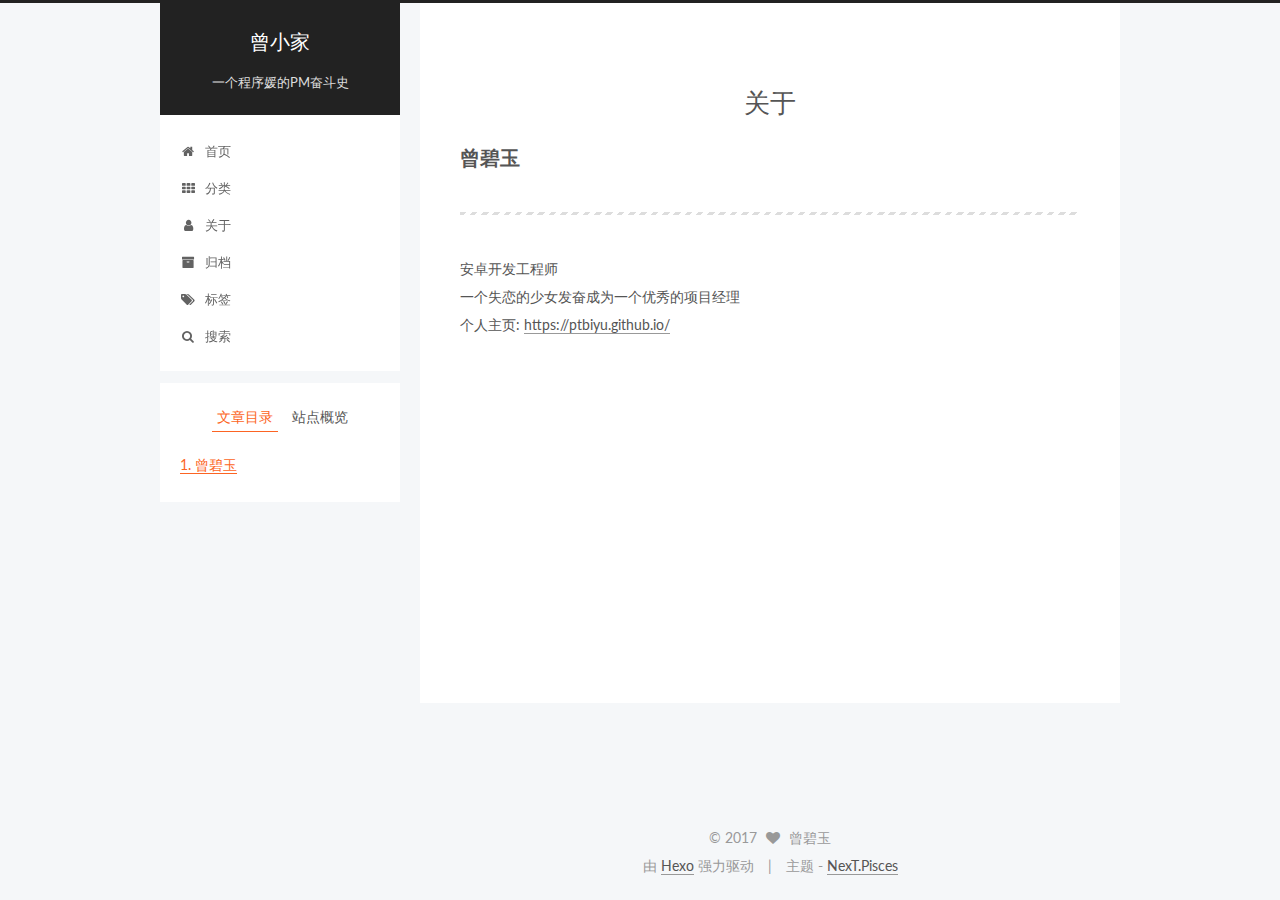
==== commit 280c5803: "Site updated: 2017-07-24 23:02:34" ====
--- a/about/index.html
+++ b/about/index.html
@@ -395,7 +395,25 @@
           
 
           
-
+            
+            
+            <div class="site-state-item site-state-categories">
+              <a href="/categories/index.html">
+                <span class="site-state-item-count">1</span>
+                <span class="site-state-item-name">分类</span>
+              </a>
+            </div>
+          
+
+          
+            
+            
+            <div class="site-state-item site-state-tags">
+              <a href="/tags/index.html">
+                <span class="site-state-item-count">1</span>
+                <span class="site-state-item-name">标签</span>
+              </a>
+            </div>
           
 
         </nav>
--- a/css/main.css
+++ b/css/main.css
@@ -1679,7 +1679,7 @@
   width: 4px;
   height: 4px;
   border-radius: 50%;
-  background: #3033c7;
+  background: #d195ff;
 }
 .links-of-blogroll {
   font-size: 13px;
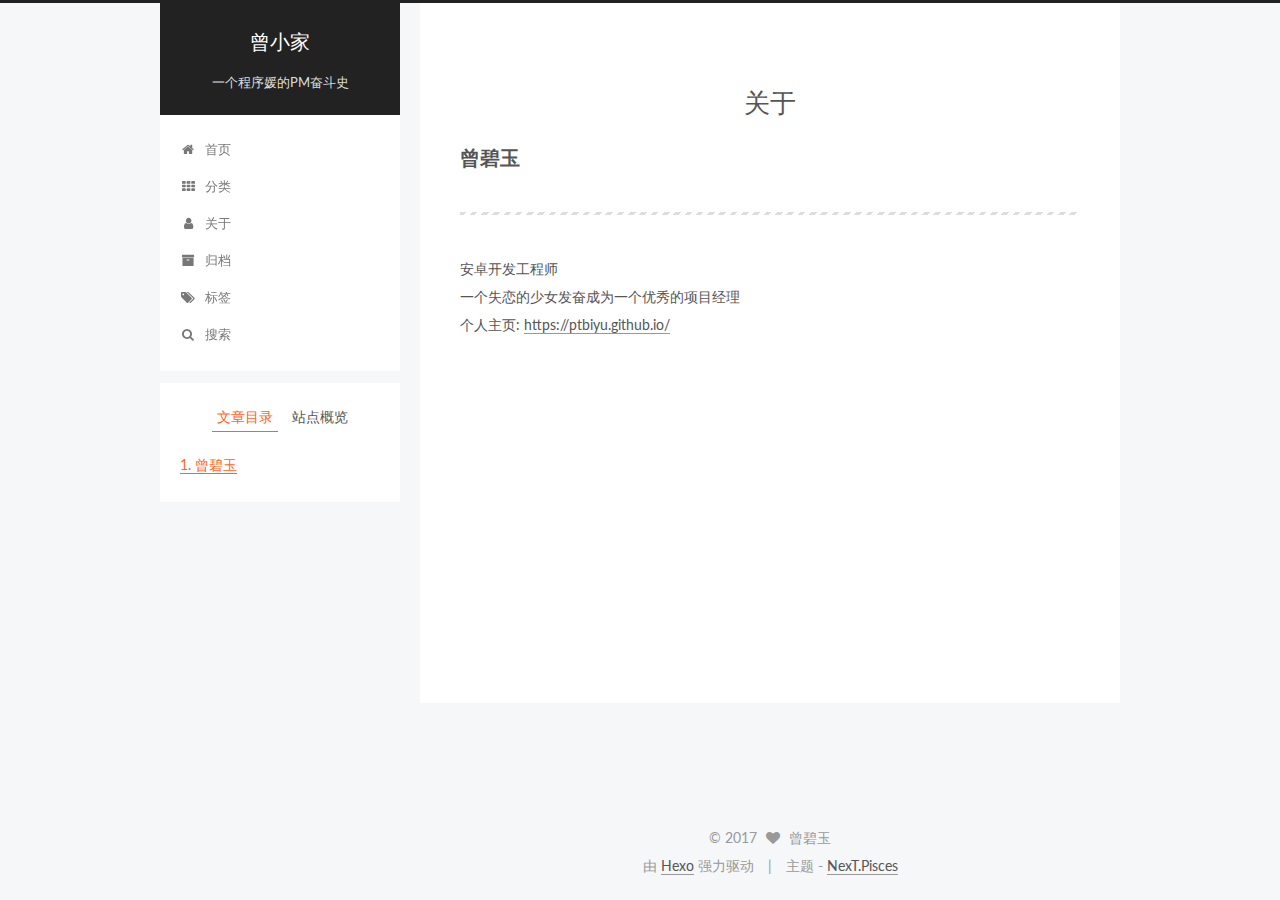
==== commit d6d705ca: "Site updated: 2017-08-03 20:39:19" ====
--- a/about/index.html
+++ b/about/index.html
@@ -388,7 +388,7 @@
           
             <div class="site-state-item site-state-posts">
               <a href="/archives/">
-                <span class="site-state-item-count">1</span>
+                <span class="site-state-item-count">2</span>
                 <span class="site-state-item-name">日志</span>
               </a>
             </div>
@@ -399,7 +399,7 @@
             
             <div class="site-state-item site-state-categories">
               <a href="/categories/index.html">
-                <span class="site-state-item-count">1</span>
+                <span class="site-state-item-count">2</span>
                 <span class="site-state-item-name">分类</span>
               </a>
             </div>
--- a/css/main.css
+++ b/css/main.css
@@ -1679,7 +1679,7 @@
   width: 4px;
   height: 4px;
   border-radius: 50%;
-  background: #d195ff;
+  background: #8c6595;
 }
 .links-of-blogroll {
   font-size: 13px;
